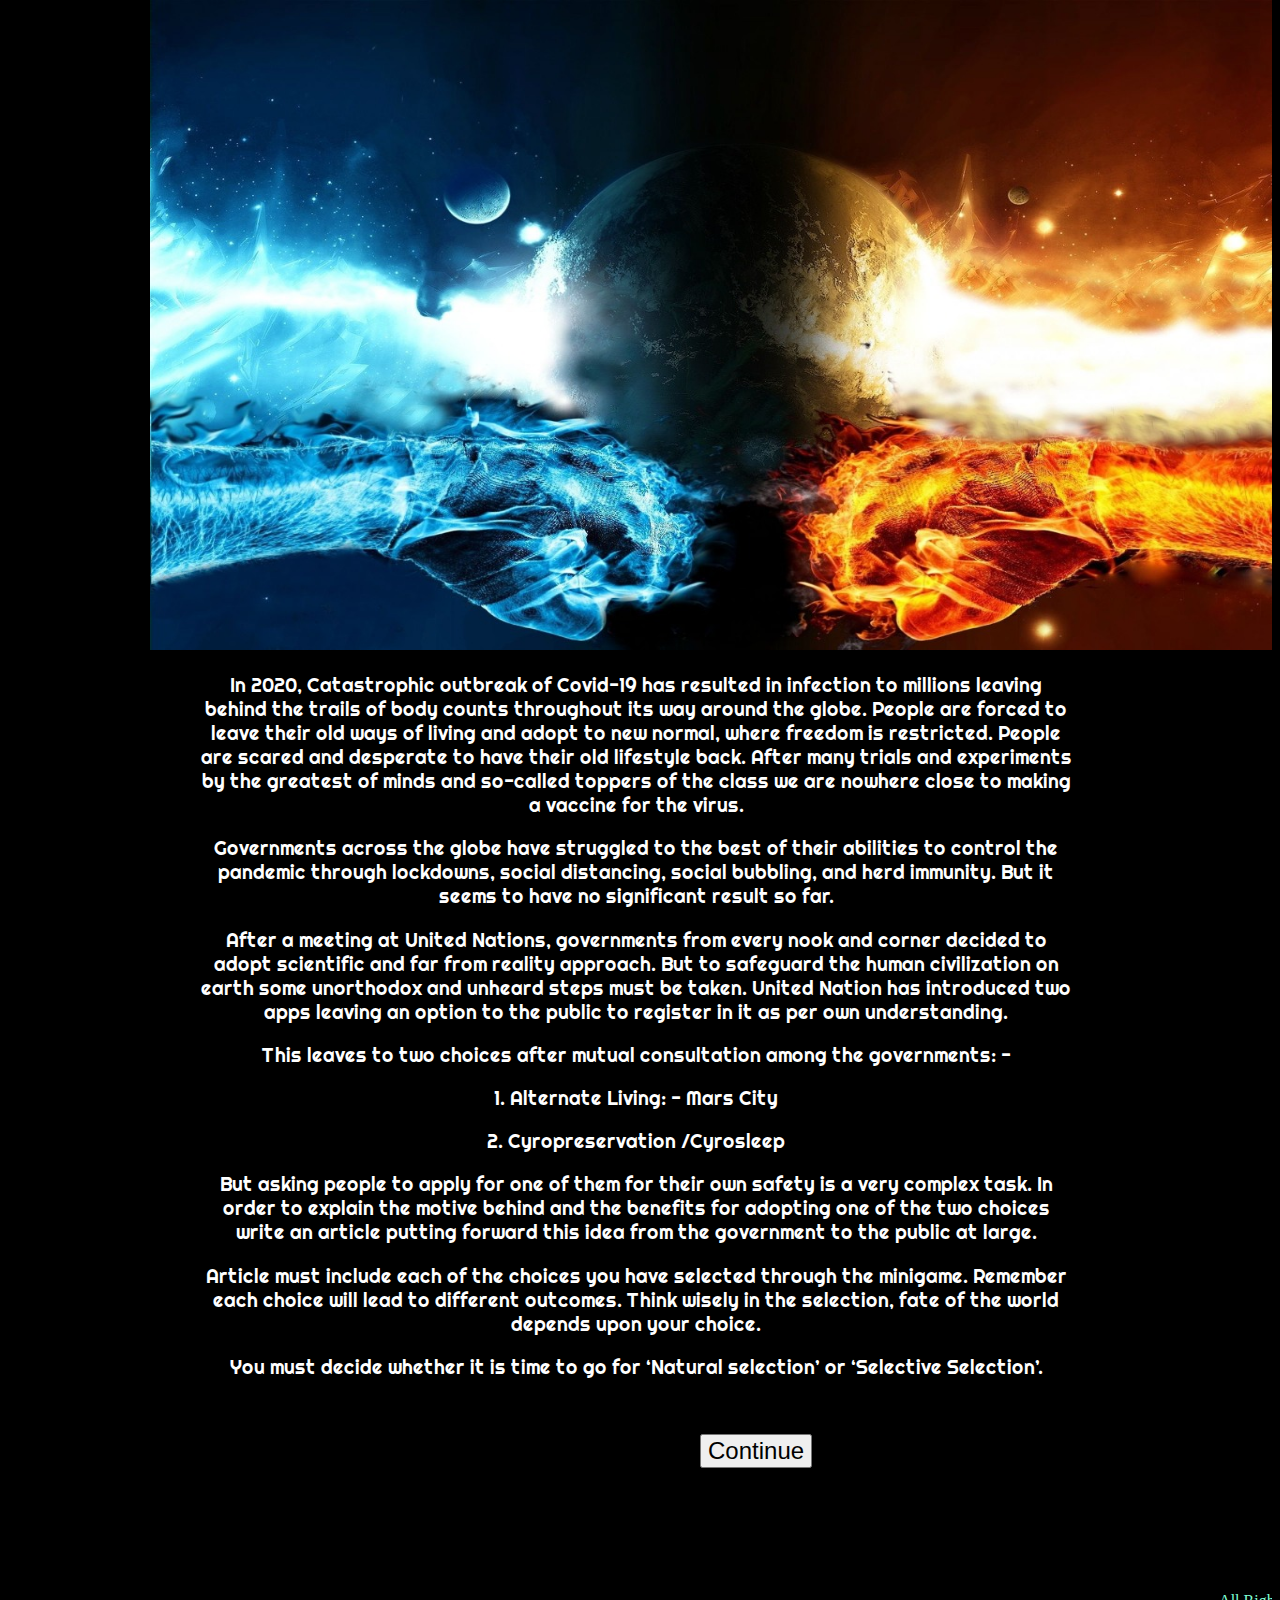
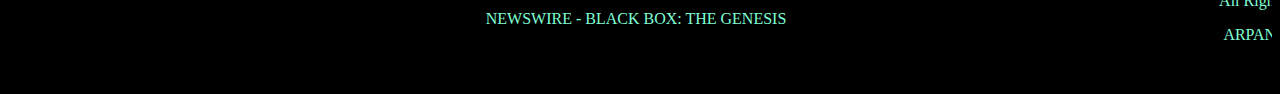
==== index.html @ ec402843 "Primary Upload" ====
<!DOCTYPE html>
    <head>
        <meta charset="utf-8">
        <meta http-equiv="X-UA-Compatible" content="IE=edge">
        <title>Alternate Living</title>
        <link href="https://fonts.googleapis.com/css2?family=Righteous&display=swap" rel="stylesheet">
        <link rel="stylesheet" href="styles.css">
        <script defer type="text/javascript" src="index.js" ></script>
    </head>
    <body>
        <img id="image1" src="img.jpeg" alt="image1">
        <p class="para">In 2020, Catastrophic outbreak of Covid-19 has resulted in infection to millions leaving behind the trails of body counts throughout its way around the globe. People are forced to leave their old ways of living and adopt to new normal, where freedom is restricted. People are scared and desperate to have their old lifestyle back. After many trials and experiments by the greatest of minds and so-called toppers of the class we are nowhere close to making a vaccine for the virus.</p> 
        <p class="para">Governments across the globe have struggled to the best of their abilities to control the pandemic through lockdowns, social distancing, social bubbling, and herd immunity. But it seems to have no significant result so far.</p>
        <p class="para">After a meeting at United Nations, governments from every nook and corner decided to adopt scientific and far from reality approach. But to safeguard the human civilization on earth some unorthodox and unheard steps must be taken. United Nation has introduced two apps leaving an option to the public to register in it as per own understanding.</p>
        <p class="para">This leaves to two choices after mutual consultation among the governments: -</p>
        <p class="para">1.  Alternate Living: - Mars City</p>
        <p class="para">    2.  Cyropreservation /Cyrosleep</p>
        <p class="para">But asking people to apply for one of them for their own safety is a very complex task. In order to explain the motive behind and the benefits for adopting one of the two choices write an article putting forward this idea from the government to the public at large.</p>
        <p class="para">Article must include each of the choices you have selected through the minigame. Remember each choice will lead to different outcomes. Think wisely in the selection, fate of the world depends upon your choice.</p>
        <p class="para">You must decide whether it is time to go for ‘Natural selection’ or ‘Selective Selection’.</p>
        <br><br>
        <button id="btn1">Continue</button>
        <br><br><br><br><br><br><br>
        <p class="rights">All Rights Reserved.</p>
        <p class="rights">ARPAN SHARMA</p>
        <p class="right">NEWSWIRE - BLACK BOX: THE GENESIS</p>
    </body>
</html>
---- styles.css ----
#image1{
    height: 650px;
    width: 1200px;
    position: relative;
    left: 150px;
}

body{
    margin-top: 0px;
    margin-left: 0px;
    background-color: black;
    overflow: hidden;
}

.para{
    color: white;
    text-align: center;
    margin-left: 200px;
    margin-right: 200px;
    font-size: larger;
    font-family: 'Righteous', cursive;
}

#btn1{
    position: relative;
    left: 700px;
    font-size: x-large;
}

#image2{
    height: 755px;
    width: 1535px;
}

#para1{
    color: black;
    text-align: left;
    margin-left: 200px;
    margin-right: 200px;
    font-size: x-large;
    font-weight: bolder;
    font-family: 'Righteous', cursive;
    position: relative;
    line-height: 0.5;
    left: 550px;
    bottom: 680px;
}

#para2{
    color: black;
    text-align: left;
    margin-left: 200px;
    margin-right: 200px;
    font-size: xx-large;
    font-family: 'Righteous', cursive;
    position: relative;
    left: 550px;
    bottom: 700px;
}

#body2{
    margin-right: 100px;
    background-color: black;
    width: 100%;
    height: 100%;
    margin: 0px;
    padding: 0px;
}

html
{
    width: 100%;
    height: 100%;
    margin: 0px;
    padding: 0px;
    overflow-x: hidden; 
}

#btn2{
    font-size: 30px;
}
#btn3{
    font-size: 30px;
}
#btn4{
    font-size: 30px;
}
#btn5{
    font-size: 30px;
}

.check{
    font-size: 20px;
}

.check1{
    font-size: 20px;
    line-height: 20px;
}

#submit{
    position: relative;
    bottom: 650px;
    left: 800px;
    font-size: 30px;
}

#para10{
    color: black;
    text-align: left;
    margin-left: 200px;
    margin-right: 200px;
    font-size: 25px;
    font-weight: bolder;
    font-family: 'Righteous', cursive;
    position: relative;
    line-height: 0.5;
    left: 530px;
    bottom: 650px;
}

#para20{
    color: black;
    text-align: left;
    margin-left: 200px;
    margin-right: 200px;
    font-size: xx-large;
    font-family: 'Righteous', cursive;
    position: relative;
    left: 550px;
    bottom: 650px;
}

.single-checkbox{
    color: black;
    text-align: left;
    margin-left: 20px;
    margin-right: 200px;
    font-size: 20px;
    font-family: 'Righteous', cursive;
    position: relative;
    left: 730px;
    bottom: 700px;
}

.one{
    color: black;
    text-align: left;
    margin-left: 10px;
    margin-right: 10px;
    font-size: 20px;
    font-family: 'Righteous', cursive;
    position: relative;
    left: 750px;
    bottom: 700px;
}

body {
    background-repeat: no-repeat;
    background-attachment: fixed;
    background-size: cover;
    background-size: 100% 100%;
  }

.rights{
    color: aquamarine;
    text-align: center;
    position: relative;
    left: 650px;
}

.right{
    color: aquamarine;
    text-align: center;
    position: relative;
    bottom: 50px;
}

.rights1{
    color: aquamarine;
    text-align: center;
    position: relative;
    left: 650px;
    bottom: 620px;
}

.right1{
    color: aquamarine;
    text-align: center;
    position: relative;
    bottom: 650px;
}

.rights2{
    color: aquamarine;
    text-align: center;
    position: relative;
    left: 650px;
    bottom: 650px;
}

.right2{
    color: aquamarine;
    text-align: center;
    position: relative;
    bottom: 680px;
}

.rights3{
    color: aquamarine;
    text-align: center;
    position: relative;
    left: 650px;
    bottom: 600px;
}

.right3{
    color: aquamarine;
    text-align: center;
    position: relative;
    bottom: 630px;
}

.rights4{
    color: aquamarine;
    text-align: center;
    position: relative;
    left: 650px;
    bottom: 500px;
}

.right4{
    color: aquamarine;
    text-align: center;
    position: relative;
    bottom: 530px;
}

.rights5{
    color: aquamarine;
    text-align: center;
    position: relative;
    left: 650px;
    bottom: -40px;
}

.right5{
    color: aquamarine;
    text-align: center;
    position: relative;
    bottom: 10px;
}

.rights6{
    color: aquamarine;
    text-align: center;
    position: relative;
    left: 650px;
    bottom: -10px;
}

.right6{
    color: aquamarine;
    text-align: center;
    position: relative;
    bottom: 10px;
}

.rights7{
    color: aquamarine;
    text-align: center;
    position: relative;
    left: 650px;
    bottom: 620px;
}

.right7{
    color: aquamarine;
    text-align: center;
    position: relative;
    bottom: 650px;
}

.rights8{
    color: aquamarine;
    text-align: center;
    position: relative;
    left: 650px;
    bottom: 650px;
}

.right8{
    color: aquamarine;
    text-align: center;
    position: relative;
    bottom: 680px;
}
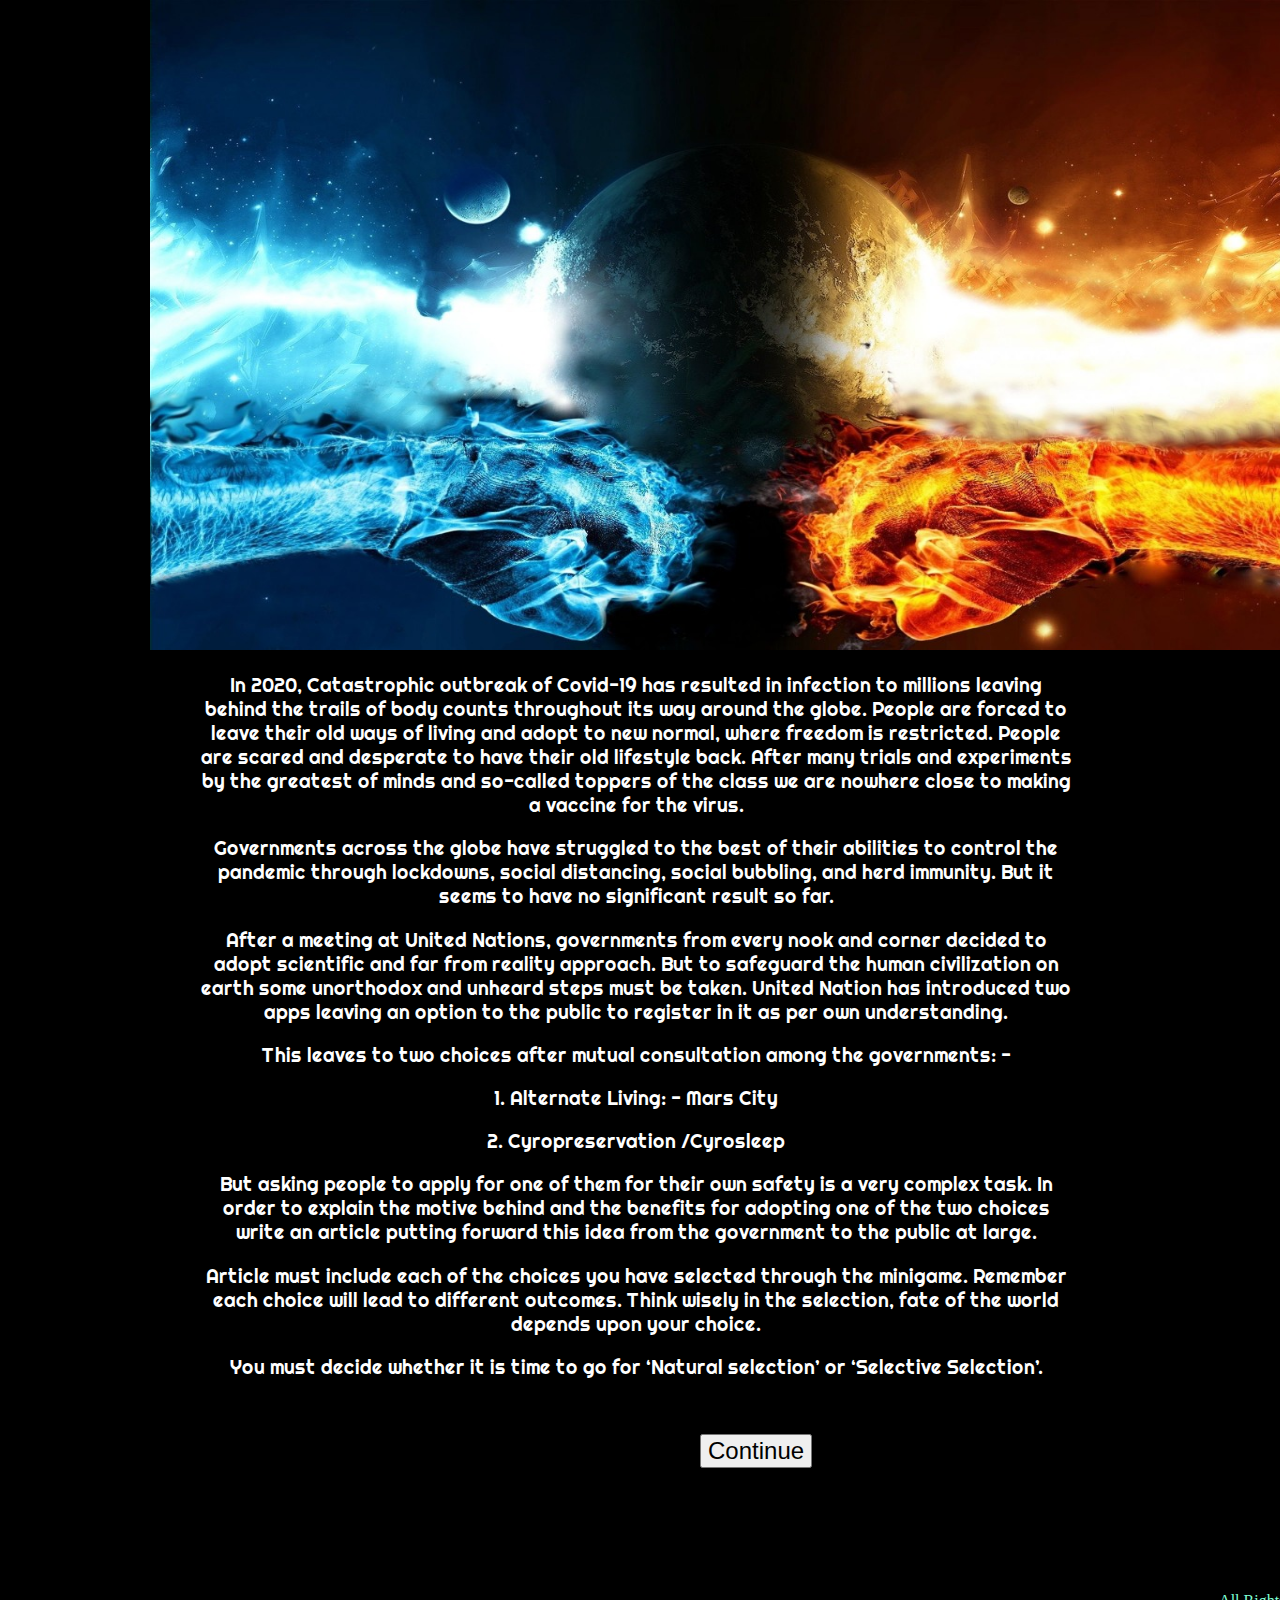
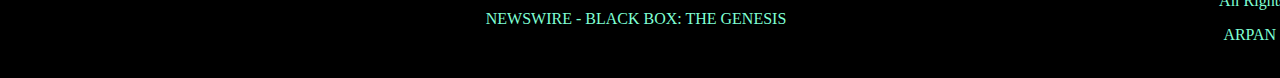
==== commit 50fa7950: "Update index.html" ====
--- a/index.html
+++ b/index.html
@@ -5,6 +5,7 @@
         <title>Alternate Living</title>
         <link href="https://fonts.googleapis.com/css2?family=Righteous&display=swap" rel="stylesheet">
         <link rel="stylesheet" href="styles.css">
+        <link rel="icon" href="favicon-96x96.png" type="image/x-icon"/>
         <script defer type="text/javascript" src="index.js" ></script>
     </head>
     <body>
--- a/styles.css
+++ b/styles.css
@@ -9,7 +9,6 @@
     margin-top: 0px;
     margin-left: 0px;
     background-color: black;
-    overflow: hidden;
 }
 
 .para{
@@ -73,7 +72,6 @@
     height: 100%;
     margin: 0px;
     padding: 0px;
-    overflow-x: hidden; 
 }
 
 #btn2{
@@ -294,4 +292,4 @@
     text-align: center;
     position: relative;
     bottom: 680px;
-}+}
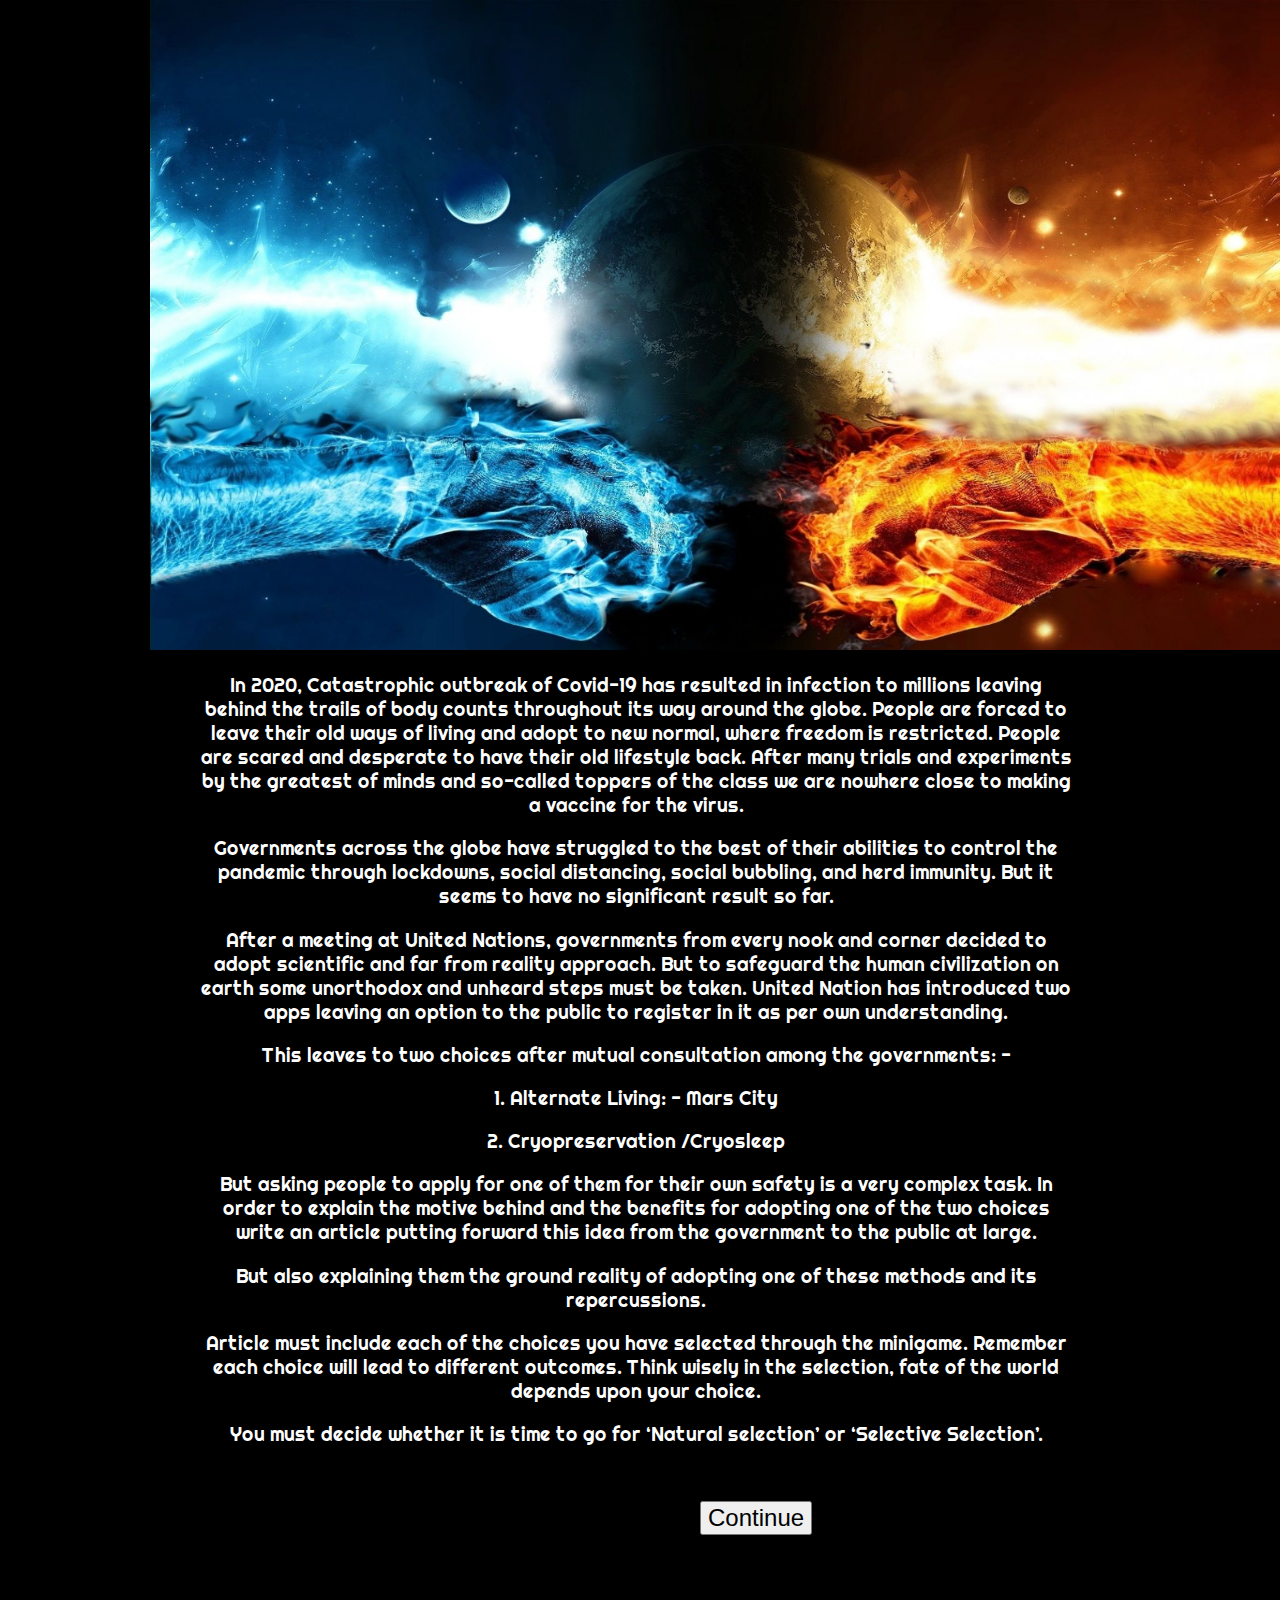
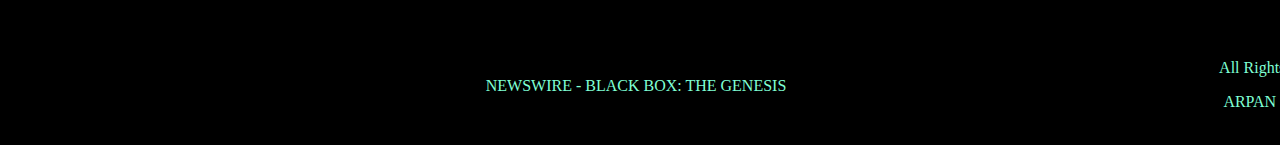
==== commit 1b86d483: "Update index.html" ====
--- a/index.html
+++ b/index.html
@@ -15,8 +15,9 @@
         <p class="para">After a meeting at United Nations, governments from every nook and corner decided to adopt scientific and far from reality approach. But to safeguard the human civilization on earth some unorthodox and unheard steps must be taken. United Nation has introduced two apps leaving an option to the public to register in it as per own understanding.</p>
         <p class="para">This leaves to two choices after mutual consultation among the governments: -</p>
         <p class="para">1.  Alternate Living: - Mars City</p>
-        <p class="para">    2.  Cyropreservation /Cyrosleep</p>
+        <p class="para">    2.  Cryopreservation /Cryosleep</p>
         <p class="para">But asking people to apply for one of them for their own safety is a very complex task. In order to explain the motive behind and the benefits for adopting one of the two choices write an article putting forward this idea from the government to the public at large.</p>
+        <p class="para">But also explaining them the ground reality of adopting one of these methods and its repercussions.</p>
         <p class="para">Article must include each of the choices you have selected through the minigame. Remember each choice will lead to different outcomes. Think wisely in the selection, fate of the world depends upon your choice.</p>
         <p class="para">You must decide whether it is time to go for ‘Natural selection’ or ‘Selective Selection’.</p>
         <br><br>
--- a/styles.css
+++ b/styles.css
@@ -1,3 +1,4 @@
+  
 #image1{
     height: 650px;
     width: 1200px;
